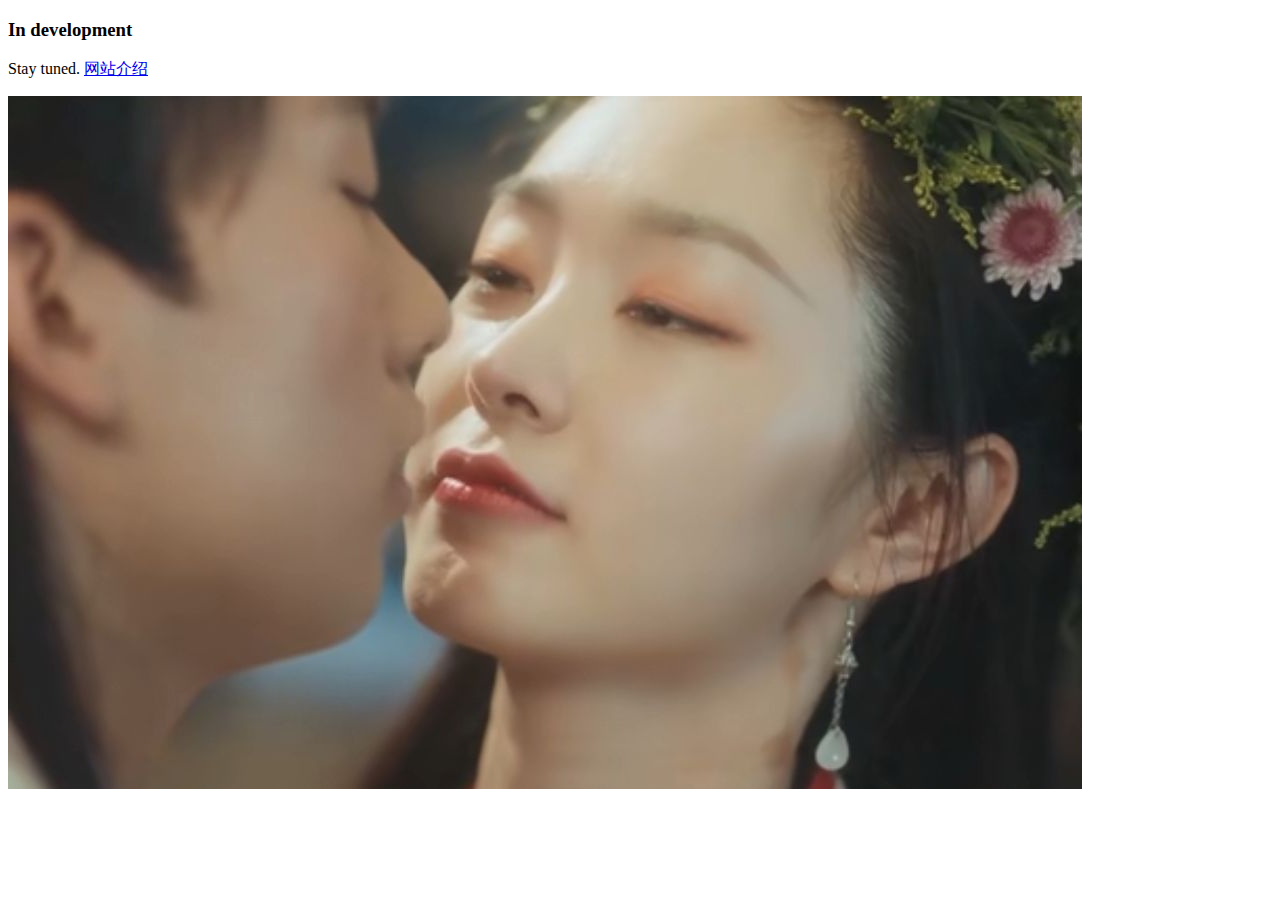
==== index.html @ a7ff5cd1 "增加两张图：kiss 和甚好" ====
<!DOCTYPE html>
<html lang="en">
<head>
    <meta charset="UTF-8">
    <meta http-equiv="X-UA-Compatible" content="IE=edge">
    <meta name="viewport" content="width=device-width, initial-scale=1.0">
    <title>Document</title>
    <link rel="stylesheet" href="css/default.css">
</head>
<body>
    <div class="init">
        <h3>In development</h3>
        <p>Stay tuned. <a href="https://github.com/fengwei2002/SuNingYiGou-Website/blob/main/README.md">网站介绍</a>
        </p>
        <img src="img/kiss01.jpg" alt="kiss">
    </div>
</body>
</html>
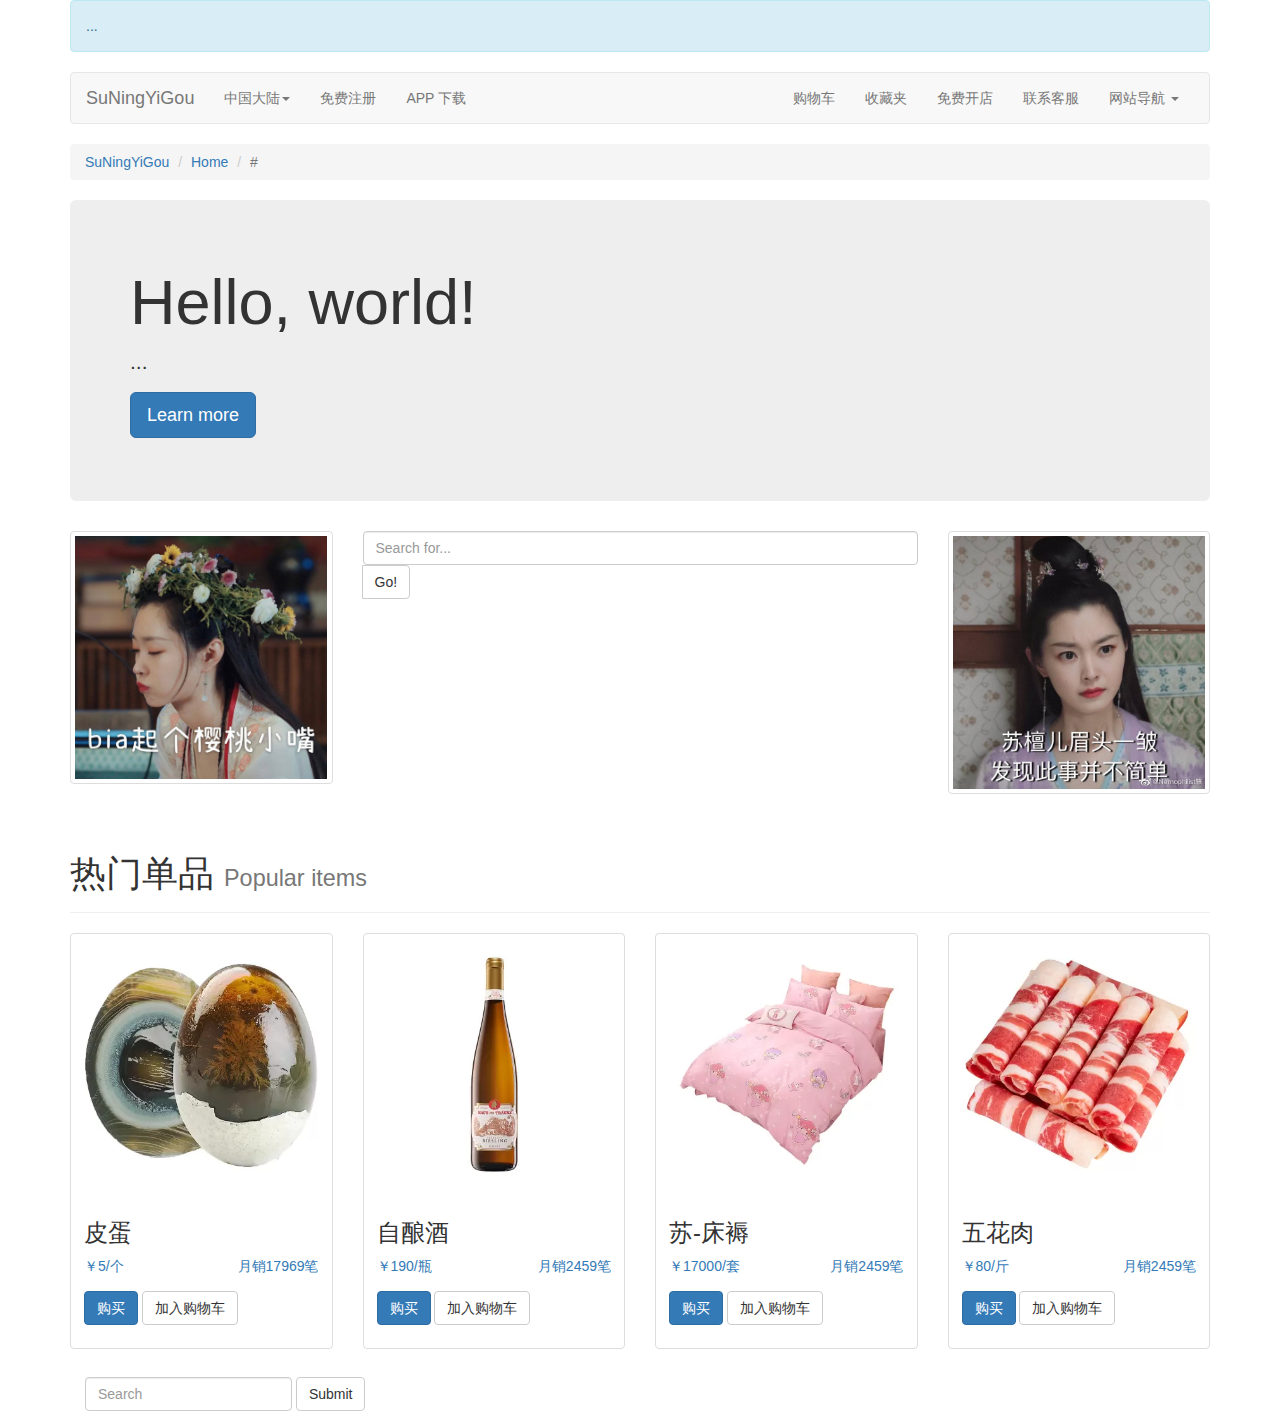
==== commit 3aceff16: "bootstrap 引入" ====
--- a/index.html
+++ b/index.html
@@ -1,18 +1,186 @@
-<!DOCTYPE html>
-<html lang="en">
-<head>
-    <meta charset="UTF-8">
-    <meta http-equiv="X-UA-Compatible" content="IE=edge">
-    <meta name="viewport" content="width=device-width, initial-scale=1.0">
-    <title>Document</title>
-    <link rel="stylesheet" href="css/default.css">
-</head>
-<body>
-    <div class="init">
-        <h3>In development</h3>
-        <p>Stay tuned. <a href="https://github.com/fengwei2002/SuNingYiGou-Website/blob/main/README.md">网站介绍</a>
-        </p>
-        <img src="img/kiss01.jpg" alt="kiss">
-    </div>
-</body>
+<!DOCTYPE html>
+<html lang="en">
+
+<head>
+    <meta charset="UTF-8">
+    <meta http-equiv="X-UA-Compatible" content="IE=edge">
+    <meta name="viewport" content="width=device-width, initial-scale=1.0">
+    <title>苏宁毅购</title>
+    <link rel="stylesheet" href="css/index.css">
+    <link href="https://cdn.jsdelivr.net/npm/bootstrap@3.3.7/dist/css/bootstrap.min.css" rel="stylesheet">
+</head>
+
+<body>
+    <div class="container">
+        <div class="alert alert-info" role="alert">...</div>
+        <!-- <div class="alert alert-success alert-dismissible" role="alert">
+            <button type="button" class="close" data-dismiss="alert" aria-label="Close"><span aria-hidden="true">&times;</span></button>
+            纯属娱乐
+            <a href="#" class="alert-link">123</a>
+        </div> -->
+        <nav class="navbar navbar-default">
+            <div class="container-fluid">
+                <!-- Brand and toggle get grouped for better mobile display -->
+                <div class="navbar-header">
+                    <button type="button" class="navbar-toggle collapsed" data-toggle="collapse"
+                        data-target="#bs-example-navbar-collapse-1" aria-expanded="false">
+                        <span class="sr-only">Toggle navigation</span>
+                        <span class="icon-bar"></span>
+                        <span class="icon-bar"></span>
+                        <span class="icon-bar"></span>
+                    </button>
+                    <a class="navbar-brand" href="#">SuNingYiGou</a>
+                </div>
+
+                <!-- Collect the nav links, forms, and other content for toggling -->
+                <div class="collapse navbar-collapse" id="bs-example-navbar-collapse-1">
+                    <ul class="nav navbar-nav">
+                        <li class="dropdown">
+                            <a href="#" class="dropdown-toggle" data-toggle="dropdown" role="button"
+                                aria-haspopup="true" aria-expanded="false"> 中国大陆<span class="caret"></span></a>
+                            <ul class="dropdown-menu">
+                                <li><a href="#">Action</a></li>
+                                <li><a href="#">Another action</a></li>
+                                <li><a href="#">Something else here</a></li>
+                                <li role="separator" class="divider"></li>
+                                <li><a href="#">Separated link</a></li>
+                                <li role="separator" class="divider"></li>
+                                <li><a href="#">One more separated link</a></li>
+                            </ul>
+                        </li>
+                        <li><a href="#">免费注册</a></li>
+                        <li><a href="#">APP 下载</a></li>
+                    </ul>
+
+                    <ul class="nav navbar-nav navbar-right">
+                        <li><a href="#">购物车</a></li>
+                        <li><a href="#">收藏夹 </a></li>
+                        <li><a href="#">免费开店</a></li>
+                        <li><a href="#">联系客服</a></li>
+                        <li class="dropdown">
+                            <a href="#" class="dropdown-toggle" data-toggle="dropdown" role="button"
+                                aria-haspopup="true" aria-expanded="false">网站导航 <span class="caret"></span></a>
+                            <ul class="dropdown-menu">
+                                <li><a href="#">Action</a></li>
+                                <li><a href="#">Another action</a></li>
+                                <li><a href="#">Something else here</a></li>
+                                <li role="separator" class="divider"></li>
+                                <li><a href="#">Separated link</a></li>
+                            </ul>
+                        </li>
+                    </ul>
+                </div><!-- /.navbar-collapse -->
+            </div><!-- /.container-fluid -->
+        </nav>
+        <ol class="breadcrumb">
+            <li><a href="#">SuNingYiGou</a></li>
+            <li><a href="#">Home</a></li>
+            <li class="active">#</li>
+        </ol>
+        <div class="jumbotron">
+            <h1>Hello, world!</h1>
+            <p>...</p>
+            <p><a class="btn btn-primary btn-lg" href="#" role="button">Learn more</a></p>
+        </div>
+
+        <div class="row">
+            <div class="logo col-xs-6 col-md-3">
+                <a href="#" class="thumbnail">
+                    <img src="img/xiaoyiyi/bia起个樱桃小嘴.jpg" alt="...">
+                </a>
+            </div>
+            <div class="search col-xs-1 col-md-6">
+                <input type="text" class="form-control" placeholder="Search for...">
+                <span class="input-group-btn">
+                    <button class="btn btn-default" type="button">Go!</button>
+                </span>
+            </div>
+            <div class="ercode col-xs-6 col-md-3">
+                <a href="#" class="thumbnail">
+                    <img src="img/xiaoyiyi/眉头一皱发现事情并不简单.jpg" alt="ercode" />
+                </a>
+            </div>
+        </div>
+
+        <div class="page-header">
+            <h1> 热门单品 <small>Popular items</small></h1>
+        </div>
+        <div class="row">
+            <div class="col-sm-6 col-md-3">
+                <div class="thumbnail">
+                    <img src="img/goods/皮蛋.jpg" alt="...">
+                    <div class="caption">
+                        <h3>皮蛋</h3>
+                        <div class="price clearfix">
+                            <a href="#" class="price-left"> ￥5/个</a>
+                            <a href="#" class="price-right"> 月销17969笔</a>
+                        </div>
+                        <p>
+                            <a href="#" class="btn btn-primary" role="button">购买</a>
+                            <a href="#" class="btn btn-default" role="button">加入购物车</a>
+                        </p>
+                    </div>
+                </div>
+            </div>
+            <div class="col-sm-6 col-md-3">
+                <div class="thumbnail">
+                    <img src="img/goods/酒.jpg" alt="...">
+                    <div class="caption">
+                        <h3>自酿酒</h3>
+                        <div class="price clearfix">
+                            <a href="#" class="price-left"> ￥190/瓶</a>
+                            <a href="#" class="price-right"> 月销2459笔</a>
+                        </div>
+                        <p>
+                            <a href="#" class="btn btn-primary" role="button">购买</a>
+                            <a href="#" class="btn btn-default" role="button">加入购物车</a>
+                        </p>
+                    </div>
+                </div>
+            </div>
+            <div class="col-sm-6 col-md-3">
+                <div class="thumbnail">
+                    <img src="img/goods/床铺整体.jpg" alt="...">
+                    <div class="caption">
+                        <h3>苏-床褥</h3>
+                        <div class="price clearfix">
+                            <a href="#" class="price-left"> ￥17000/套</a>
+                            <a href="#" class="price-right"> 月销2459笔</a>
+                        </div>
+                        <p>
+                            <a href="#" class="btn btn-primary" role="button">购买</a>
+                            <a href="#" class="btn btn-default" role="button">加入购物车</a>
+                        </p>
+                    </div>
+                </div>
+            </div>
+            <div class="col-sm-6 col-md-3">
+                <div class="thumbnail">
+                    <img src="img/goods/五花肉.jpg" alt="...">
+                    <div class="caption">
+                        <h3>五花肉</h3>
+                        <div class="price clearfix">
+                            <a href="#" class="price-left"> ￥80/斤</a>
+                            <a href="#" class="price-right"> 月销2459笔</a>
+                        </div>
+                        <p>
+                            <a href="#" class="btn btn-primary" role="button">购买</a>
+                            <a href="#" class="btn btn-default" role="button">加入购物车</a>
+                        </p>
+                    </div>
+                </div>
+            </div>
+        </div>
+        <form class="navbar-form navbar-left">
+            <div class="form-group">
+                <input type="text" class="form-control" placeholder="Search">
+            </div>
+            <button type="submit" class="btn btn-default">Submit</button>
+        </form>
+        <!-- jQuery (Bootstrap 的所有 JavaScript 插件都依赖 jQuery，所以必须放在前边) -->
+        <script src="https://cdn.jsdelivr.net/npm/jquery@1.12.4/dist/jquery.min.js"></script>
+        <!-- 加载 Bootstrap 的所有 JavaScript 插件。你也可以根据需要只加载单个插件。 -->
+        <script src="https://cdn.jsdelivr.net/npm/bootstrap@3.3.7/dist/js/bootstrap.min.js"></script>
+</body>
+
 </html>--- a/css/index.css
+++ b/css/index.css
@@ -0,0 +1,13 @@
+.input-group{
+    display: block !important;
+    width:400px !important;
+}
+.price{
+    height: 35px;
+}
+.price-left{
+    float:left;
+}
+.price-right{
+    float:right;
+}